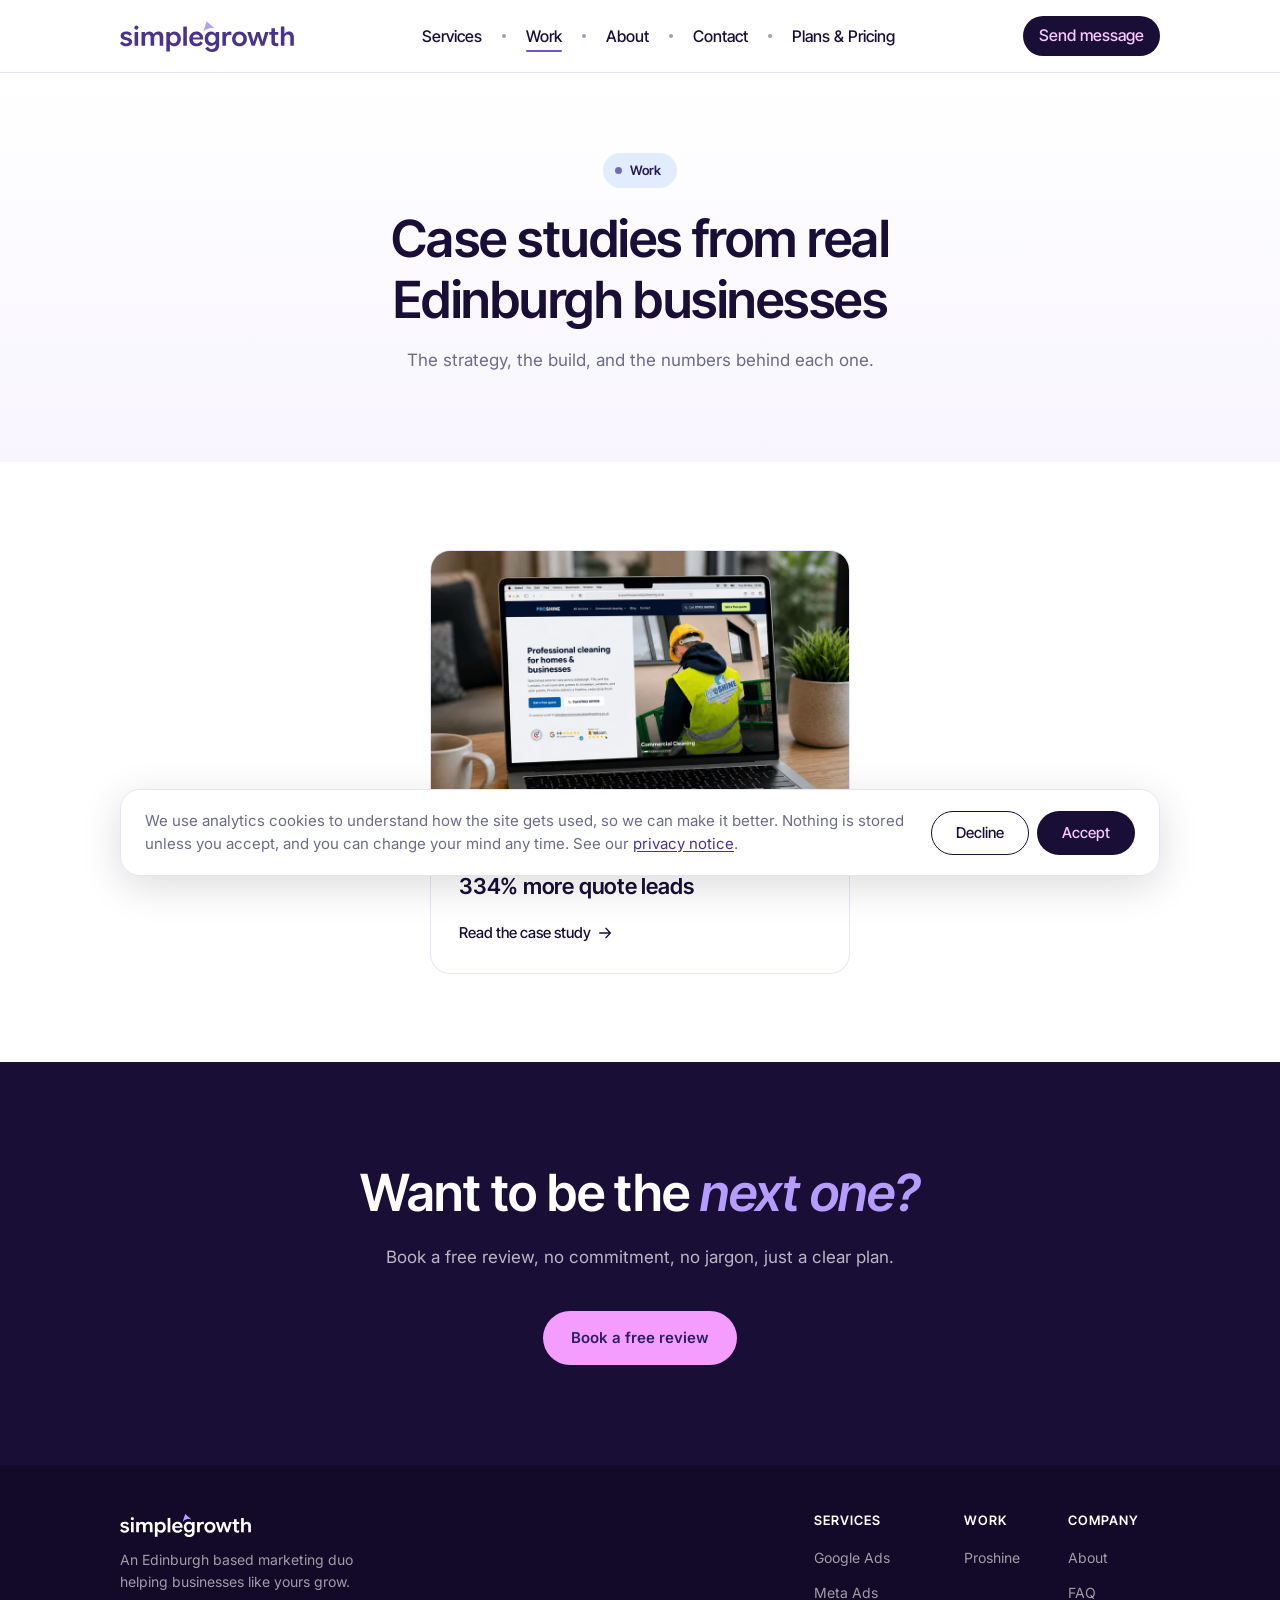
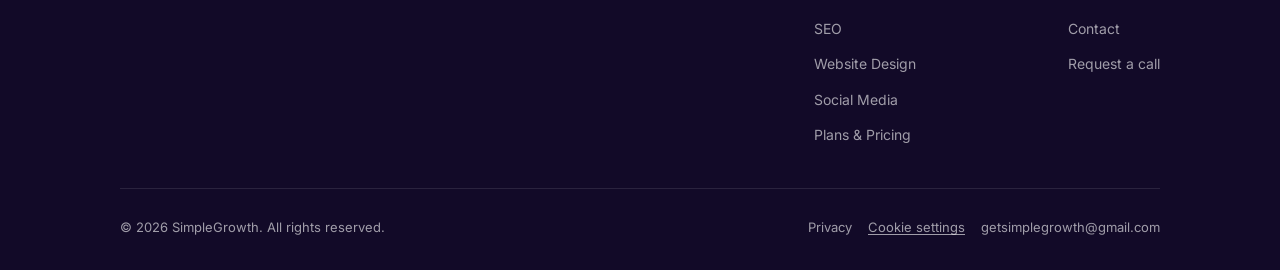
==== work/index.html @ 16bacca1 "Optimize the Proshine laptop mockup image Down from 1536x1024 (179KB) to 900x600 (52KB) - still more" ====
<!DOCTYPE html>
<html lang="en-GB">
<head>
  <meta charset="UTF-8">
  <meta name="viewport" content="width=device-width, initial-scale=1.0">
  <title>Our Work | Client Case Studies | SimpleGrowth</title>
  <meta name="description" content="Case studies from Edinburgh businesses SimpleGrowth has grown — the strategy, the build, and the numbers behind each one.">
  <link rel="canonical" href="https://simplegrowth.agency/work">
  <link rel="icon" href="/images/favicon.svg" type="image/svg+xml">
  <meta property="og:type" content="website">
  <meta property="og:site_name" content="SimpleGrowth">
  <meta property="og:locale" content="en_GB">
  <meta property="og:url" content="https://simplegrowth.agency/work">
  <meta property="og:title" content="Our Work | Client Case Studies | SimpleGrowth">
  <meta property="og:description" content="Case studies from Edinburgh businesses SimpleGrowth has grown — the strategy, the build, and the numbers behind each one.">
  <meta property="og:image" content="https://simplegrowth.agency/images/og_homepage.png">
  <meta name="twitter:card" content="summary_large_image">
  <link rel="preconnect" href="https://fonts.googleapis.com">
  <link rel="preconnect" href="https://fonts.gstatic.com" crossorigin>
  <link href="https://fonts.googleapis.com/css2?family=Inter:ital,wght@0,400;0,500;0,600;1,400&family=Inter+Tight:ital,wght@0,300;0,400;0,500;0,600;0,700;1,300;1,400;1,500&display=swap" rel="stylesheet">
  <link rel="stylesheet" href="/css/style.css">
  <script src="/js/analytics.js" defer></script>
</head>
<body>

<!-- HEADER -->
<header class="site-header site-header--solid">
  <div class="site-header-inner">
    <a class="site-logo" href="/">
      <img src="/logo/purple.svg" alt="SimpleGrowth" width="174" height="32">
    </a>
    <ul class="nav-links only-desktop">
      <li><a href="/services">Services</a></li>
      <li aria-hidden="true" class="nav-dot"></li>
      <li><a href="/work" class="is-active">Work</a></li>
      <li aria-hidden="true" class="nav-dot"></li>
      <li><a href="/about">About</a></li>
      <li aria-hidden="true" class="nav-dot"></li>
      <li><a href="/contact">Contact</a></li>
      <li aria-hidden="true" class="nav-dot"></li>
      <li><a href="/pricing">Plans &amp; Pricing</a></li>
    </ul>
    <a href="/contact" class="btn-header only-desktop">Send message</a>
    <button type="button" class="mobile-menu-toggle" aria-expanded="false" aria-controls="mobile-menu-panel">
      Menu
      <svg width="24" height="24" viewBox="0 0 24 24" fill="none" aria-hidden="true">
        <path d="M18 15L12 9L6 15" stroke="currentColor" stroke-width="2" stroke-linecap="round" stroke-linejoin="round"/>
      </svg>
    </button>
  </div>
  <div class="mobile-menu-panel" id="mobile-menu-panel" hidden>
    <ul class="mobile-menu-links">
      <li><a href="/">Home</a></li>
      <li><a href="/services">Services</a></li>
      <li><a href="/work" class="is-active">Work</a></li>
      <li><a href="/contact">Contact</a></li>
      <li><a href="/about">About</a></li>
      <li><a href="/pricing">Plans &amp; Pricing</a></li>
    </ul>
    <div class="mobile-menu-actions">
      <a href="/contact" class="mobile-menu-btn--dark">Send message</a>
      <a href="/request-a-call" class="mobile-menu-btn--outline">Request a call</a>
    </div>
  </div>
</header>

<!-- PAGE HEADER -->
<section class="page-header">
  <div class="badge tone-sky reveal"><span class="dot"></span>Work</div>
  <h1 class="reveal">Case studies from real Edinburgh businesses</h1>
  <p class="reveal">The strategy, the build, and the numbers behind each one.</p>
</section>

<!-- CASE STUDY GRID -->
<section class="page-section">
  <div class="container">
    <div class="work-grid">
      <a href="/work/proshine" class="work-card reveal">
        <figure class="work-card-media">
          <img src="/images/work/proshine/mockup.webp"
               alt="The Proshine Specialised Cleaning website shown on a laptop" width="900" height="600" loading="lazy">
        </figure>
        <div class="work-card-body">
          <p class="work-card-client">Proshine Specialised Cleaning</p>
          <p class="work-card-stat">334% more quote leads</p>
          <span class="work-card-link">
            Read the case study
            <img src="/icons/arrow-right.svg" alt="" width="16" height="16">
          </span>
        </div>
      </a>
    </div>
  </div>
</section>

<!-- CTA -->
<section class="cta">
  <div class="cta-inner reveal">
    <h2>Want to be the <em>next one?</em></h2>
    <p>Book a free review, no commitment, no jargon, just a clear plan.</p>
    <a href="/contact" class="btn btn-pink">Book a free review</a>
  </div>
</section>

<!-- FOOTER -->
<footer>
  <div class="footer-inner">
    <div class="footer-top">
      <div class="footer-brand">
        <img src="/logo/simple_white.svg" alt="SimpleGrowth">
        <p>An Edinburgh based marketing duo helping businesses like yours grow.</p>
      </div>
      <div class="footer-links">
        <div class="footer-col">
          <h4>Services</h4>
          <ul>
            <li><a href="/services">Google Ads</a></li>
            <li><a href="/services">Meta Ads</a></li>
            <li><a href="/services">SEO</a></li>
            <li><a href="/services">Website Design</a></li>
            <li><a href="/services#social-media">Social Media</a></li>
            <li><a href="/pricing">Plans &amp; Pricing</a></li>
          </ul>
        </div>
        <div class="footer-col">
          <h4>Work</h4>
          <ul>
            <li><a href="/work/proshine">Proshine</a></li>
          </ul>
        </div>
        <div class="footer-col">
          <h4>Company</h4>
          <ul>
            <li><a href="/about">About</a></li>
            <li><a href="/#faq">FAQ</a></li>
            <li><a href="/contact">Contact</a></li>
            <li><a href="/request-a-call">Request a call</a></li>
          </ul>
        </div>
      </div>
    </div>
    <div class="footer-bottom">
      <span>&copy; 2026 SimpleGrowth. All rights reserved.</span>
      <span class="footer-bottom-links">
        <a href="/privacy">Privacy</a>
        <button type="button" class="footer-cookie-link" data-cookie-settings>Cookie settings</button>
        <a href="mailto:getsimplegrowth@gmail.com">getsimplegrowth@gmail.com</a>
      </span>
    </div>
  </div>
</footer>

<script src="/js/main.js"></script>
</body>
</html>
---- css/style.css ----
/* ==========================================================================
   SimpleGrowth — shared design system
   Built on the SG Kit Figma tokens. The homepage hero, trust strip and
   "who are we" card are pixel-derived from the Figma frame; everything else
   (inner pages, cards, pricing, forms) is styled to sit alongside them.
   ========================================================================== */

*, *::before, *::after { box-sizing: border-box; margin: 0; padding: 0; }

:root {
  /* ── SG Kit tokens (Figma variables) ── */
  --sg-dark:     #190F36;
  --purple-50:   #F8F5FF;
  --purple-100:  #EBE2FF;
  --purple-300:  #B49DFF;
  --purple-500:  #6E57B8;
  --purple-700:  #49338B;
  --purple-800:  #382673;
  --purple-900:  #281A54;
  --pink-200:    #fac8ff;

  /* ── derived aliases ── */
  --purple:       var(--purple-700);
  --purple-dark:  #2D1F5E;
  --purple-light: var(--purple-300);
  --pink:         #F59DFF;
  --white:        #ffffff;
  --off-white:    var(--purple-50);
  --text:         var(--sg-dark);
  --text-muted:   #6B6B8A;
  --border:       #E8E4F5;

  --radius-lg: 24px;
  --radius-md: 20px;
  --radius-sm: 12px;
  --radius-pill: 999px;

  /* the solid header's measured height: 6px padding + 10px inner padding,
     doubled, around a 40px row (the Contact button, not the 32px logo, is
     the tallest thing in it) plus the 1px bottom border */
  --header-height: 73px;

  /* horizontal page gutter: 120px at the 1280 desktop frame */
  --gutter: clamp(24px, 9.375vw, 120px);
  /* the Figma content frame — every section lines up to this */
  --content-max: 1040px;
}

html { scroll-behavior: smooth; }

body {
  font-family: 'Inter', sans-serif;
  color: var(--sg-dark);
  background: var(--white);
  line-height: 1.6;
  -webkit-font-smoothing: antialiased;
}

h1, h2, h3, h4 {
  font-family: 'Inter Tight', sans-serif;
  font-weight: 600;
  line-height: 1.2;
  letter-spacing: -0.01em;
}

a { text-decoration: none; color: inherit; }
img { max-width: 100%; display: block; }
button { font-family: inherit; }

/* Keyboard focus. There was no focus style anywhere, so keyboard users got
   the browser default, which all but vanishes on the dark sections. Only
   :focus-visible, so a mouse click doesn't leave a ring behind. */
:focus-visible {
  outline: 2px solid var(--purple-700);
  outline-offset: 3px;
  border-radius: 2px;
}
/* the purple ring has nothing to sit against on the dark surfaces */
.cta :focus-visible,
footer :focus-visible,
.case-result :focus-visible,
.case-block--feature :focus-visible,
.price-card.is-popular :focus-visible {
  outline-color: var(--pink-200);
}

.container { max-width: var(--content-max); margin: 0 auto; padding: 0 24px; }
.muted { color: var(--text-muted); }

/* Shown only on the desktop frame / only on the mobile frame */
.only-mobile { display: none; }

/* ════════════════════════════════════════
   HEADER  (Figma 397:729)
   ════════════════════════════════════════ */
.site-header {
  position: absolute;
  top: 2px;
  left: 0;
  right: 0;
  z-index: 50;
  /* 16px so the 60px inner bar sits in a 92px header, per Figma 397:729 */
  padding: 16px 24px;
  display: flex;
  flex-direction: column;
  align-items: center;
}
.site-header-inner {
  width: 100%;
  max-width: var(--content-max);
  padding: 10px 0;
  display: flex;
  align-items: center;
  justify-content: space-between;
  gap: 24px;
}
.site-logo img { width: 217.817px; height: 40px; }

/* Inner pages: no hero to sit on, so the bar becomes solid and sticky */
.site-header--solid {
  background: rgba(255, 255, 255, 0.88);
  backdrop-filter: blur(16px);
  -webkit-backdrop-filter: blur(16px);
  border-bottom: 1px solid var(--border);
  padding: 6px 24px;
}
.site-header--solid .site-logo img { width: 174px; height: 32px; }

/* Desktop: the header sits at the top of the document and scrolls away with
   it, then returns fixed once the visitor is past the fold. It is taken out
   of flow with body padding standing in for it, so switching to fixed moves
   nothing — an in-flow header would yank the page up by its own height at
   the moment it pinned. Mobile keeps its own header and bottom bar. */
@media (min-width: 901px) {
  .site-header--solid {
    position: absolute;
    top: 0;
    left: 0;
    right: 0;
  }
  body { padding-top: var(--header-height); }
  .has-scrolled .site-header--solid {
    position: fixed;
    animation: site-header-in 0.32s cubic-bezier(0.16, 1, 0.3, 1);
  }
  @keyframes site-header-in {
    from { transform: translateY(-100%); }
    to   { transform: none; }
  }
  @media (prefers-reduced-motion: reduce) {
    .has-scrolled .site-header--solid { animation: none; }
  }
}

.nav-links {
  display: flex;
  align-items: center;
  justify-content: flex-end;
  gap: 20px;
  list-style: none;
  /* the li line box, not just the anchor, sets the row height */
  line-height: normal;
}
.nav-links a {
  font-family: 'Inter Tight', sans-serif;
  font-weight: 500;
  font-size: 16px;
  line-height: normal;
  color: var(--sg-dark);
  transition: opacity 0.2s;
}
.nav-links a:hover { opacity: 0.6; }
.nav-links a.is-active { position: relative; opacity: 1; }
.nav-links a.is-active::after {
  content: '';
  position: absolute;
  left: 0;
  right: 0;
  bottom: -6px;
  height: 2px;
  border-radius: 2px;
  background: var(--purple-500);
}
.nav-dot {
  width: 4px;
  height: 4px;
  border-radius: 50%;
  background: rgba(25, 15, 54, 0.4);
  flex-shrink: 0;
}

.btn-header {
  display: inline-flex;
  align-items: center;
  justify-content: center;
  height: 40px;
  padding: 8px 16px;
  border-radius: 555px;
  background: var(--sg-dark);
  color: var(--pink-200);
  font-family: 'Inter Tight', sans-serif;
  font-weight: 500;
  font-size: 16px;
  white-space: nowrap;
  transition: transform 0.2s, opacity 0.2s;
}
.btn-header:hover { transform: translateY(-1px); opacity: 0.9; }

/* ════════════════════════════════════════
   MOBILE HEADER MENU  (Figma 429:1878 closed / 429:2065-2072 open)
   The header's own toggle + dropdown — mobile's only nav now that the
   bottom bar is gone. Hidden outside the mobile media query.
   ════════════════════════════════════════ */
.mobile-menu-toggle { display: none; }
.mobile-menu-panel { display: none; }

/* ════════════════════════════════════════
   HERO  (Figma 397:648)
   ════════════════════════════════════════ */
.hero {
  position: relative;
  overflow: hidden;
  background: linear-gradient(to bottom, var(--white) 0%, var(--purple-100) 100%);
}
.hero-columns {
  max-width: 1280px;
  margin: 0 auto;
  padding-top: 82px;
  display: flex;
  align-items: center;
  justify-content: space-between;
}
/* The header used to float over the hero on the home page; now it sits above
   it, so trim the hero's own top padding by the header's height to keep the
   distance from page top to the eyebrow at Figma's 82px. Placed after the
   base rule above, which would otherwise win on source order. */
@media (min-width: 901px) {
  .hero-columns { padding-top: calc(82px - var(--header-height)); }
}

.hero-col-text {
  flex: 1 1 50%;
  min-width: 0;
  min-height: 750px;
  display: flex;
  flex-direction: column;
  justify-content: center;
  align-items: flex-start;
  padding-left: var(--gutter);
}
.hero-content {
  width: 100%;
  max-width: 520px;
  display: flex;
  flex-direction: column;
  gap: 32px;
  align-items: flex-start;
}

/* eyebrow — Figma 398:763 */
.hero-eyebrow {
  display: flex;
  align-items: center;
  gap: 10px;
  padding-left: 8px;
}
.hero-eyebrow-dot {
  width: 12px;
  height: 12px;
  border-radius: 50%;
  background: var(--purple-500);
  flex-shrink: 0;
}
.hero-eyebrow span {
  font-family: 'Inter Tight', sans-serif;
  font-weight: 500;
  font-size: 14px;
  line-height: normal;
  text-transform: uppercase;
  color: var(--sg-dark);
}

.hero-headline-block {
  display: flex;
  flex-direction: column;
  gap: 24px;
  width: 100%;
}
.hero h1 {
  font-family: 'Inter Tight', sans-serif;
  font-weight: 600;
  font-size: clamp(36px, 3.95vw, 50px);
  line-height: 1.2;
  color: var(--sg-dark);
  max-width: 480px;
}
/* "marketing duo" — Purple/500 on the desktop frame only; the mobile
   frame (400:1029) keeps the headline a single colour. */
.hero-h1-accent { color: var(--purple-500); }

/* pills — Figma 397:673 */
.hero-pills {
  display: flex;
  flex-wrap: wrap;
  gap: 8px;
  align-items: flex-start;
  align-content: flex-start;
  list-style: none;
}
.pill {
  display: inline-flex;
  align-items: center;
  justify-content: center;
  padding: 4px 8px;
  border: 1px solid rgba(0, 0, 0, 0.05);
  border-radius: 8px;
  backdrop-filter: blur(25px);
  -webkit-backdrop-filter: blur(25px);
  font-family: 'Inter Tight', sans-serif;
  font-weight: 500;
  font-size: 16px;
  line-height: 19px;
  color: var(--purple-800);
  white-space: nowrap;
}

/* buttons — Figma 399:766 */
.hero-actions {
  display: flex;
  flex-wrap: wrap;
  gap: 16px;
  align-items: flex-start;
  align-content: flex-start;
}
.btn-lg {
  display: inline-flex;
  align-items: center;
  justify-content: center;
  gap: 12px;
  height: 64px;
  padding: 20px 32px;
  border-radius: var(--radius-pill);
  font-family: 'Inter', sans-serif;
  font-weight: 600;
  font-size: 20px;
  line-height: normal;
  white-space: nowrap;
  transition: transform 0.2s, opacity 0.2s;
}
.btn-lg:hover { transform: translateY(-2px); opacity: 0.92; }
.btn-lg:active { transform: scale(0.98); }
.btn-lg img { width: 24px; height: 24px; flex-shrink: 0; }

.btn-dark {
  background: var(--sg-dark);
  color: var(--pink-200);
  box-shadow: 0 5px 20px rgba(0, 0, 0, 0.1);
}
.btn-white {
  background: var(--white);
  backdrop-filter: blur(25px);
  -webkit-backdrop-filter: blur(25px);
  color: var(--sg-dark);
}

/* email line — Figma 400:1316 */
.hero-email {
  font-family: 'Inter Tight', sans-serif;
  font-weight: 400;
  font-size: 16px;
  /* not the body's 1.6 — that made the text column 6.6px tall and, since
     it is vertically centred, pushed everything above it 3.3px up */
  line-height: normal;
  color: var(--purple-800);
}
.hero-email a { text-decoration: underline; }

/* ── hero image — Figma 400:1542 ── */
/* The frame fills the hero row rather than deriving its height from its
   width, so the cut-out stays the full height of the hero at every width.
   Below the 1280 design width the column is narrower than the image, so
   object-fit:cover crops the sides (arms, not faces) instead of shrinking
   the figures away from the text. */
.hero-col-image {
  flex: 1 1 50%;
  /* Floor the column so the crop stays off the faces and the "Lana"
     label as the viewport narrows, capped at 640px so it never exceeds
     the cut-out's own width at the 1280 design size (which would make
     cover scale by width and crop the tops of their heads instead). */
  min-width: min(56%, 640px);
  display: flex;
  align-self: stretch;
  align-items: stretch;
  /* frame hugs the right edge once the column is wider than the cap below */
  justify-content: flex-end;
}
.hero-image {
  position: relative;
  width: 100%;
  /* The cut-out is near-square (1608x1660) while the frame is 640x750, so
     `cover` scales it by height and trims the sides. Capping the frame at
     the photo's own ratio for this height stops the box ever growing wider
     than the photo — which would flip cover to scaling by width and crop
     downward into the tops of their heads. */
  max-width: calc(750px * 1608 / 1660);
  overflow: hidden;
}
/* decorative "Shadow" ellipses behind the photo — Figma 400:1543 / 400:1544 */
.hero-shadow {
  position: absolute;
  border-radius: 50%;
  background: radial-gradient(closest-side, rgba(110, 87, 184, 0.45), rgba(110, 87, 184, 0));
  filter: blur(28px);
  pointer-events: none;
}
.hero-shadow-1 { inset: 16.93% -6.47% -27.66% 51.3%; }
.hero-shadow-2 { inset: 38.01% 43.35% -19.06% 12.09%; }

/* hero_image.webp is a cut-out (transparent background) exported at the
   frame's own 640:750 ratio — the shadow ellipses above sit behind it as
   its glow. cover scales it to the frame's height and crops the sides
   when the column is narrower than 640px; at 1280+ the ratios match, so
   nothing is cropped. */
.hero-photo {
  position: absolute;
  inset: 0;
}
.hero-photo img {
  width: 100%;
  height: 100%;
  object-fit: cover;
  /* Only the stacked layout still crops (the desktop rule below fits by
     width instead). Take all of it off the right: the canvas is tight to
     Lana's shoulder and the "Lana" label on the left, where there is
     nothing to give, while the right is Stuart's sleeve — which the Figma
     mobile frame runs off the edge anyway. 100% vertically keeps them
     standing on the hero's base. */
  object-position: 0 100%;
  max-width: none;
}

/* Past the 1280 design width the centred columns block stops growing and
   the cut-out stops short of the right edge. Run the image column out to
   the edge and pin the photo to it at full height and natural width.
   Not object-fit: cover — a box wider than the photo's 0.854 ratio makes
   cover scale by width, which would crop the tops of their heads. The
   extra width to the photo's left is just hero gradient. */
@media (min-width: 1281px) {
  /* run the column out to the viewport edge; the frame's max-width above
     then holds the photo at its natural ratio, flush to that edge */
  .hero-col-image { margin-right: calc((1280px - 100vw) / 2); }
}

/* The cut-out has no horizontal slack — opaque pixels start 6px into its
   1608px canvas — so any side crop at all eats into Lana's shoulder. Below
   1281px the column never reaches the 727px the photo needs to stand at the
   hero's full height (it is 640px even at the 1280 design width), so fit by
   width across the whole desktop range and let the photo stand shorter on
   the hero's base. The space it leaves above is gradient, which is how the
   Figma desktop frame renders it too.

   Above 1281 the frame is capped to the photo's own ratio, so `contain`
   there is the same fit `cover` gave — full height, flush right, uncropped. */
@media (min-width: 901px) {
  .hero-photo img {
    object-fit: contain;
    object-position: bottom center;
  }
}

/* ════════════════════════════════════════
   TRUST STRIP  (Figma 399:814)
   ════════════════════════════════════════ */
.trust {
  padding: 40px 24px;
  display: flex;
  flex-direction: column;
  align-items: center;
  overflow: hidden;
}
.trust-inner {
  width: 100%;
  max-width: var(--content-max);
  display: flex;
  flex-direction: column;
  align-items: center;
  gap: 32px;
}
.trust-inner p {
  font-family: 'Inter', sans-serif;
  font-weight: 400;
  font-size: 20px;
  line-height: normal;
  color: var(--purple-900);
  text-align: center;
}
.trust-logos {
  width: 100%;
  padding: 7.479px 0;
}
/* Desktop: one centred, wrapping row. display:contents lets the set's
   logos wrap as direct flex children of the track, and the duplicate set
   the mobile marquee needs is dropped entirely. */
.trust-logos-track {
  display: flex;
  align-items: center;
  justify-content: center;
  gap: 56px;
  flex-wrap: wrap;
}
.trust-logos-set { display: contents; }
.trust-logos-set--clone { display: none; }
.trust-logos img { flex-shrink: 0; }
/* explicit per-logo geometry, preserved from Figma */
.logo-proshine     { width: 157px;     height: 42px; }
.logo-shoreboxing  { width: 63px;      height: 42px; }
.logo-inspirations { width: 195px;     height: 42px; }
.logo-caledonian   { width: 96.721px;  height: 42px; }

/* ════════════════════════════════════════
   WHO ARE WE  (Figma 400:1519 desktop / 400:1372 mobile)
   ════════════════════════════════════════ */
.whoarewe {
  padding: 40px 24px;
  display: flex;
  flex-direction: column;
  align-items: center;
}
.whoarewe-card {
  width: 100%;
  max-width: var(--content-max);
  padding: 56px;
  border-radius: var(--radius-md);
  background: transparent;
  border: 1px solid rgba(0, 0, 0, 0.1);
  display: flex;
  flex-direction: column;
  align-items: flex-start;
  gap: 32px;
}
.whoarewe-card h2 {
  font-family: 'Inter Tight', sans-serif;
  font-weight: 600;
  font-size: 40px;
  line-height: 1.5;
  color: var(--sg-dark);
  width: 100%;
}
.whoarewe-body {
  font-family: 'Inter Tight', sans-serif;
  font-weight: 300;
  font-size: 28px;
  line-height: 1.7;
  color: var(--sg-dark);
  width: 100%;
}
.whoarewe-body em { font-style: italic; font-weight: 300; }
.whoarewe-signoff {
  font-family: 'Inter Tight', sans-serif;
  font-weight: 400;
  font-style: italic;
  font-size: 28px;
  line-height: 1.5;
  color: var(--sg-dark);
  width: 100%;
}
.whoarewe-foot {
  width: 100%;
  display: flex;
  align-items: center;
  justify-content: space-between;
  gap: 24px;
  flex-wrap: wrap;
}

/* grouped avatars — Figma 404:1077, now a single pre-grouped export
   (images/grouped_avatars.webp) rather than two cropped copies of the
   group photo positioned by hand. */
.avatars {
  width: 135px;
  height: 90px;
  flex-shrink: 0;
}

/* ════════════════════════════════════════
   SHARED SECTION FURNITURE
   ════════════════════════════════════════ */
section.page-section { padding: 88px 24px; }
section.page-section.tint { background: var(--purple-50); }

.section-label {
  font-size: 13px;
  font-weight: 600;
  text-transform: uppercase;
  letter-spacing: 0.1em;
  color: var(--purple);
  margin-bottom: 12px;
}
.section-title {
  font-family: 'Inter Tight', sans-serif;
  font-weight: 600;
  font-size: clamp(28px, 3.5vw, 44px);
  line-height: 1.2;
  margin-bottom: 16px;
}
.section-sub { color: var(--text-muted); font-size: 17px; max-width: 560px; }
.section-head { margin-bottom: 48px; }
.section-head .badge { margin-bottom: 16px; }
.section-head.centred { text-align: center; }
.section-head.centred .section-sub { margin-left: auto; margin-right: auto; }
.section-head.split {
  display: flex;
  justify-content: space-between;
  align-items: flex-end;
  gap: 48px;
  flex-wrap: wrap;
}
/* cap the headline column so the sub stays beside it instead of wrapping under */
.section-head.split > :first-child { max-width: 620px; }
.section-head.split .section-sub { text-align: right; max-width: 320px; }

/* ── buttons (inner pages) ── */
.btn {
  display: inline-flex;
  align-items: center;
  justify-content: center;
  gap: 8px;
  padding: 15px 28px;
  border-radius: var(--radius-pill);
  font-family: 'Inter', sans-serif;
  font-weight: 600;
  font-size: 15px;
  white-space: nowrap;
  cursor: pointer;
  border: none;
  transition: transform 0.2s cubic-bezier(0.16, 1, 0.3, 1), opacity 0.2s, background 0.2s;
}
.btn:hover { transform: translateY(-1px); opacity: 0.92; }
.btn:active { transform: scale(0.97); }
.btn-primary { background: var(--sg-dark); color: var(--white); }
.btn-pink { background: var(--pink); color: var(--purple-dark); }
.btn-outline {
  background: transparent;
  border: 1.5px solid var(--sg-dark);
  color: var(--sg-dark);
}
.btn-outline:hover { background: var(--sg-dark); color: var(--white); opacity: 1; }
.btn-sm { padding: 11px 22px; font-size: 14px; }

/* ── badge / eyebrow pill ── */
.badge {
  display: inline-flex;
  align-items: center;
  gap: 8px;
  padding: 7px 16px 7px 12px;
  border-radius: var(--radius-pill);
  font-family: 'Inter Tight', sans-serif;
  font-size: 13px;
  font-weight: 600;
  color: var(--purple-900);
  background: var(--purple-100);
}
.badge.tone-lavender { background: var(--purple-100); }
.badge.tone-pink     { background: var(--pink-200); }
.badge.tone-lime     { background: var(--purple-50); border: 1px solid var(--border); }
.badge.tone-sky      { background: #E2ECFF; }
.badge .dot { width: 7px; height: 7px; border-radius: 50%; background: var(--purple-700); opacity: 0.7; flex-shrink: 0; }

/* ── page header (About / Services / Contact) ── */
.page-header {
  background: linear-gradient(to bottom, var(--white) 0%, var(--purple-50) 100%);
  padding: 80px 24px 88px;
  text-align: center;
}
.page-header .badge { justify-content: center; }
.page-header h1 {
  font-size: clamp(32px, 4vw, 52px);
  max-width: 720px;
  margin: 20px auto 0;
  color: var(--sg-dark);
}
.page-header p { color: var(--text-muted); font-size: 17px; max-width: 520px; margin: 16px auto 0; }

/* ── success / confirmation page ── */
.page-header-actions {
  display: flex;
  flex-wrap: wrap;
  justify-content: center;
  gap: 12px;
  margin-top: 32px;
}

/* ════════════════════════════════════════
   HOMEPAGE SECTIONS BELOW THE FIGMA FRAME
   ════════════════════════════════════════ */
/* pain points */
.pain-inner {
  display: grid;
  grid-template-columns: minmax(0, 360px) minmax(0, 1fr);
  gap: 48px;
  align-items: center;
}
.pain-grid {
  list-style: none;
  display: grid;
  grid-template-columns: repeat(3, minmax(0, 1fr));
  gap: 16px;
  min-width: 0;
}
.pain-grid li {
  aspect-ratio: 1;
  min-width: 0;
  display: flex;
  flex-direction: column;
  align-items: flex-start;
  justify-content: center;
  gap: 12px;
  padding: 20px;
  background: var(--purple-50);
  border-radius: var(--radius-md);
  font-size: 15px;
  line-height: 1.4;
}
.pain-grid li img { width: 24px; height: 24px; flex-shrink: 0; }

/* how it works */
.how { background: var(--sg-dark); color: var(--white); }
.how .section-label { color: var(--purple-300); }
.how .section-title { color: var(--white); }
.how .section-sub { color: rgba(255, 255, 255, 0.65); }
.how-grid {
  display: grid;
  grid-template-columns: repeat(3, 1fr);
  gap: 40px;
  margin-top: 56px;
}
.how-step { display: flex; flex-direction: column; gap: 16px; }
.how-step-num {
  width: 48px; height: 48px;
  border-radius: 50%;
  background: rgba(255, 255, 255, 0.12);
  border: 1px solid rgba(255, 255, 255, 0.2);
  display: flex; align-items: center; justify-content: center;
  font-weight: 700; font-size: 18px;
  color: var(--purple-300);
}
.how-step h3 { font-size: 19px; }
.how-step p { color: rgba(255, 255, 255, 0.65); font-size: 15px; }

/* testimonial cards — Figma 431:2121 / 437:2209 */
.testimonial-grid { display: grid; grid-template-columns: repeat(2, 1fr); gap: 24px; }
.testimonial-card {
  position: relative;
  overflow: hidden;
  border-radius: var(--radius-md);
  aspect-ratio: 560 / 850;
  display: flex;
  flex-direction: column;
  justify-content: flex-end;
  background: var(--sg-dark);
}
.testimonial-card-bg { position: absolute; inset: 0; background-size: cover; background-position: center; }
.testimonial-card-text {
  position: relative;
  z-index: 1;
  display: flex;
  flex-direction: column;
  gap: 24px;
  padding: 80px 40px 40px;
}
/* the blur itself fades in via a mask, rather than switching on abruptly
   at the text block's top edge — the dark gradient still handles the fade
   to black underneath it */
.testimonial-card-text::before {
  content: '';
  position: absolute;
  inset: 0;
  z-index: -1;
  background: linear-gradient(to bottom, rgba(0, 0, 0, 0) 0%, rgba(0, 0, 0, 1) 55%);
  backdrop-filter: blur(30px);
  -webkit-backdrop-filter: blur(30px);
  -webkit-mask-image: linear-gradient(to bottom, transparent 0%, black 65%);
  mask-image: linear-gradient(to bottom, transparent 0%, black 65%);
}
.testimonial-card-head { display: flex; align-items: center; justify-content: space-between; gap: 10px; }
.testimonial-card-titles { display: flex; flex: 1 1 0; flex-direction: column; gap: 4px; color: var(--white); min-width: 0; }
.testimonial-card-stat { font-family: 'Inter Tight', sans-serif; font-weight: 700; font-size: 32px; line-height: 1.15; }
.testimonial-card-stat-sub { font-family: 'Inter Tight', sans-serif; font-weight: 600; font-size: 22px; }
.testimonial-card-logo { position: absolute; z-index: 2; top: 32px; left: 40px; height: 24px; width: auto; }
.testimonial-card-logo--shoreboxing { height: 40px; }
.testimonial-card-quote {
  font-family: 'Inter Tight', sans-serif;
  font-weight: 300;
  font-size: 22px;
  line-height: 1.5;
  color: var(--white);
}

/* services cards */
.services-grid { display: grid; grid-template-columns: repeat(2, 1fr); gap: 28px; }
.service-card {
  border-radius: var(--radius-md);
  overflow: hidden;
  position: relative;
  min-height: 320px;
  display: flex;
  flex-direction: column;
  justify-content: flex-end;
  transition: transform 0.3s cubic-bezier(0.16, 1, 0.3, 1);
}
.service-card:hover { transform: translateY(-6px); }
.service-card-bg { position: absolute; inset: 0; background-size: cover; background-position: center; }
.service-card-bg::after {
  content: '';
  position: absolute; inset: 0;
  background: linear-gradient(to top, rgba(25, 15, 54, 0.92) 0%, rgba(25, 15, 54, 0.4) 60%, transparent 100%);
}
.service-card-body { position: relative; z-index: 1; padding: 32px; color: var(--white); }
.service-icon {
  width: 40px; height: 40px;
  background: rgba(255, 255, 255, 0.15);
  border-radius: 10px;
  display: flex; align-items: center; justify-content: center;
  margin-bottom: 16px;
}
.service-icon img { width: 22px; height: 22px; filter: brightness(0) invert(1); }
.service-card h3 { font-size: 22px; margin-bottom: 8px; }
.service-card p { color: rgba(255, 255, 255, 0.75); font-size: 15px; line-height: 1.5; }

/* faq */
.faq { background: var(--purple-50); }
.faq-inner { max-width: 760px; margin: 0 auto; }
.faq-item {
  background: var(--white);
  border: 1px solid var(--border);
  border-radius: var(--radius-sm);
  margin-bottom: 12px;
  overflow: hidden;
}
.faq-question {
  width: 100%;
  background: none;
  border: none;
  padding: 20px 24px;
  text-align: left;
  font-size: 16px;
  font-weight: 600;
  color: var(--sg-dark);
  cursor: pointer;
  display: flex;
  justify-content: space-between;
  align-items: center;
  gap: 16px;
}
.faq-question svg { flex-shrink: 0; transition: transform 0.3s; color: var(--purple); }
.faq-item.open .faq-question svg { transform: rotate(180deg); }
.faq-answer { max-height: 0; overflow: hidden; transition: max-height 0.3s ease; }
.faq-answer-inner { padding: 0 24px 20px; color: var(--text-muted); font-size: 15px; line-height: 1.7; }

/* cta */
.cta { background: var(--sg-dark); text-align: center; padding: 100px 24px; }
/* .cta is always dark, so a .btn-outline inside it needs the light variant
   used elsewhere on dark surfaces (see .price-card.is-popular) - the base
   dark-on-transparent style is invisible against this background */
.cta .btn-outline { border-color: rgba(255, 255, 255, 0.4); color: var(--white); }
.cta .btn-outline:hover { background: var(--white); color: var(--sg-dark); }
.cta-inner { max-width: 640px; margin: 0 auto; }
.cta h2 {
  color: var(--white);
  font-size: clamp(32px, 4vw, 52px);
  line-height: 1.2;
  margin-bottom: 20px;
}
.cta h2 em, .cta h2 .muted { font-style: italic; color: var(--purple-300); }
.cta p { color: rgba(255, 255, 255, 0.7); font-size: 17px; margin-bottom: 40px; }

/* ════════════════════════════════════════
   INNER PAGE COMPONENTS
   ════════════════════════════════════════ */
/* ── team ── */
.team-grid { display: grid; grid-template-columns: repeat(3, 1fr); gap: 24px; max-width: 720px; margin: 0 auto; }
.team-card { text-align: center; }
.team-card h3 { font-size: 17px; margin-bottom: 4px; }
.team-card span { font-size: 14px; color: var(--text-muted); }

/* Pre-composed bio cards. Each PNG carries its own rounded corners and
   drop shadow inside a transparent margin, so nothing is added here —
   a second shadow would double up on the baked-in one. */
.team-grid--cards {
  grid-template-columns: repeat(2, 1fr);
  max-width: 660px;
  gap: 8px;
}
.team-grid--cards .team-card { width: 100%; height: auto; }
/* Two portrait cards side by side on a phone render ~140px wide, which
   scales the name set inside the artwork down to about 5px. Stack them so
   the baked-in text stays legible — it can't reflow like real copy. */
@media (max-width: 768px) {
  .team-grid--cards {
    grid-template-columns: 1fr;
    max-width: 340px;
    gap: 0;
  }
}

/* ── stats ── */
.stats-grid { display: grid; grid-template-columns: repeat(4, 1fr); gap: 24px; }
.stat-card { background: var(--white); border: 1px solid var(--border); border-radius: var(--radius-md); padding: 28px 24px; }
.stat-number {
  font-family: 'Inter Tight', sans-serif;
  font-size: clamp(30px, 3vw, 40px);
  font-weight: 600;
  letter-spacing: -0.02em;
  display: flex; align-items: baseline; gap: 2px;
  color: var(--purple-800);
}
.stat-number .unit { font-size: 0.55em; font-weight: 600; color: var(--text-muted); }
.stat-card p { color: var(--text-muted); font-size: 14px; margin-top: 8px; }
.stat-note { color: var(--text-muted); font-size: 13px; margin-top: 20px; }

/* ── values / why-choose ── */
.bento-3col { display: grid; grid-template-columns: repeat(3, 1fr); gap: 20px; }
.bento-card {
  border-radius: var(--radius-md);
  padding: 32px;
  min-height: 200px;
  display: flex;
  flex-direction: column;
  background: var(--purple-50);
  border: 1px solid var(--border);
  transition: transform 0.3s cubic-bezier(0.16, 1, 0.3, 1);
}
.bento-card:hover { transform: translateY(-6px); }
.bento-card.tone-lavender { background: var(--purple-100); border-color: transparent; }
.bento-card.tone-pink { background: var(--pink-200); border-color: transparent; }
.bento-card.tone-lime { background: var(--purple-50); }
.bento-card h3 { font-size: 20px; margin-bottom: 8px; }
.bento-card p { color: var(--purple-900); opacity: 0.75; font-size: 15px; }

.reasons-list { display: flex; flex-direction: column; max-width: 760px; margin: 0 auto; }
.reason-row { display: flex; gap: 24px; align-items: flex-start; padding: 28px 0; border-top: 1px solid var(--border); }
.reason-row:last-child { border-bottom: 1px solid var(--border); }
.reason-num { font-size: 14px; font-weight: 700; color: var(--purple-300); padding-top: 3px; flex-shrink: 0; width: 28px; }
.reason-row h3 { font-size: 18px; margin-bottom: 6px; }
.reason-row p { color: var(--text-muted); font-size: 15px; max-width: 520px; }

/* ── service split rows ── */
.split-row { display: grid; grid-template-columns: 1fr 1fr; gap: 64px; align-items: center; padding: 56px 0; }
.split-row.reverse .split-media { order: 2; }
.split-media img { width: 100%; height: 320px; object-fit: cover; border-radius: var(--radius-md); border: 1px solid var(--border); }
.split-text .badge { margin-bottom: 20px; }
.split-text h3 { font-size: 26px; margin-bottom: 12px; }
.split-text p { color: var(--text-muted); font-size: 16px; margin-bottom: 16px; }
.split-text ul { list-style: none; display: flex; flex-direction: column; gap: 10px; }
.split-text li { display: flex; gap: 10px; align-items: flex-start; font-size: 15px; }
.split-text li img { width: 18px; height: 18px; margin-top: 3px; flex-shrink: 0; }

/* ── add-on card (standalone service, sold outside the tiered plans) ── */
.addon-card {
  display: flex;
  align-items: center;
  gap: 32px;
  background: var(--white);
  border: 1px solid var(--border);
  border-radius: var(--radius-md);
  padding: 40px;
}
.addon-card-icon {
  width: 56px; height: 56px; flex-shrink: 0;
  background: var(--pink-200);
  border-radius: var(--radius-sm);
  display: flex; align-items: center; justify-content: center;
}
.addon-card-icon img { width: 28px; height: 28px; }
.addon-card-body { flex: 1; }
.addon-card-body h3 { font-size: 22px; margin: 10px 0 8px; }
.addon-card-body p { color: var(--text-muted); font-size: 15px; margin-bottom: 16px; max-width: 60ch; }
.addon-card-body ul { list-style: none; display: flex; flex-direction: column; gap: 8px; }
.addon-card-body li { display: flex; gap: 10px; align-items: flex-start; font-size: 14px; }
.addon-card-body li img { width: 16px; height: 16px; margin-top: 3px; flex-shrink: 0; }
.addon-card-price {
  flex-shrink: 0;
  text-align: center;
  display: flex;
  flex-direction: column;
  gap: 16px;
  align-items: center;
  padding-left: 32px;
  border-left: 1px solid var(--border);
}
.addon-card-price .price-amount { margin-bottom: 0; }

/* ── pricing ── */
/* Prices hidden site-wide for now (Aug 2026) — remove this rule to bring
   them back; the £ amounts are still in the markup, just tagged .price-hidden. */
.price-hidden { display: none !important; }
.pricing-grid { display: grid; grid-template-columns: repeat(3, 1fr); gap: 24px; align-items: stretch; }
/* one-off website builds — two cards rather than three tiers */
.pricing-grid--two { grid-template-columns: repeat(2, 1fr); max-width: 780px; margin: 0 auto; }
.price-card {
  background: var(--white);
  border: 1px solid var(--border);
  border-radius: var(--radius-md);
  padding: 32px;
  display: flex;
  flex-direction: column;
}
.price-card.is-popular { background: var(--sg-dark); color: var(--white); border-color: var(--sg-dark); }
.price-card.is-popular .price-card-tag { color: var(--purple-300); }
.price-card.is-popular .price-amount { color: var(--white); }
.price-card.is-popular .price-amount .unit { color: rgba(255, 255, 255, 0.55); }
.price-card.is-popular li { color: rgba(255, 255, 255, 0.85); }
.price-card.is-popular li img { filter: brightness(0) invert(1); }
.price-card.is-popular .btn-outline { border-color: rgba(255, 255, 255, 0.4); color: var(--white); }
.price-card.is-popular .btn-outline:hover { background: var(--white); color: var(--sg-dark); }
.price-card-tag { font-size: 12px; font-weight: 700; text-transform: uppercase; letter-spacing: 0.08em; color: var(--purple-700); margin-bottom: 12px; }
.price-card h3 { font-size: 21px; margin-bottom: 8px; }
.price-card > p { font-size: 14px; opacity: 0.7; margin-bottom: 20px; }
.price-amount {
  font-family: 'Inter Tight', sans-serif;
  display: flex; align-items: baseline; gap: 4px;
  font-size: 40px; font-weight: 600; letter-spacing: -0.02em;
  margin-bottom: 24px;
  color: var(--purple-800);
}
.price-amount .unit { font-size: 15px; font-weight: 500; color: var(--text-muted); }
.price-amount .price-from { font-size: 15px; font-weight: 500; color: var(--text-muted); margin-right: 2px; }
/* muted grey would all but disappear on the highlighted card */
.price-card.is-popular .price-amount .price-from { color: rgba(255, 255, 255, 0.55); }
/* sits directly under the headline figure — e.g. what the plan plus its
   recommended ad budget comes to, since the ad spend is not ours to bill */
.price-note {
  font-size: 13px;
  line-height: 1.45;
  color: var(--text-muted);
  margin: -18px 0 22px;
}
.price-card.is-popular .price-note { color: rgba(255, 255, 255, 0.6); }
/* a saving or condition called out inside the feature list */
.price-card li.price-highlight { font-weight: 600; color: var(--purple-700); }
.price-card.is-popular li.price-highlight { color: var(--purple-300); }
.price-terms {
  font-size: 12px;
  line-height: 1.5;
  color: var(--text-muted);
  border-top: 1px solid var(--border);
  padding-top: 14px;
  margin-top: 4px;
}
.price-card.is-popular .price-terms { color: rgba(255, 255, 255, 0.55); border-top-color: rgba(255, 255, 255, 0.18); }
.price-card ul { list-style: none; display: flex; flex-direction: column; gap: 12px; margin-bottom: 28px; flex: 1; }
.price-card li { font-size: 14px; display: flex; gap: 10px; align-items: flex-start; }
.price-card li img { width: 16px; height: 16px; margin-top: 3px; flex-shrink: 0; }

/* ── contact ── */
.contact-grid { display: grid; grid-template-columns: 1fr 1.2fr; gap: 64px; }
.contact-info-list { display: flex; flex-direction: column; gap: 24px; margin-top: 32px; }
.contact-info-item { display: flex; gap: 16px; align-items: flex-start; }
.contact-info-icon { width: 40px; height: 40px; border-radius: 10px; background: var(--purple-100); display: flex; align-items: center; justify-content: center; flex-shrink: 0; }
.contact-info-icon img { width: 20px; height: 20px; }
.contact-info-item h4 { font-size: 15px; margin-bottom: 2px; }
.contact-info-item p, .contact-info-item a { font-size: 14px; color: var(--text-muted); }
.contact-info-item a { text-decoration: underline; }

.contact-form {
  background: var(--white);
  border: 1px solid var(--border);
  border-radius: var(--radius-md);
  padding: 32px;
}
.form-field { display: flex; flex-direction: column; gap: 8px; margin-bottom: 20px; }
.form-field label { font-size: 14px; font-weight: 600; }
.form-field input, .form-field textarea {
  font-family: inherit; font-size: 15px; padding: 14px 16px; border-radius: var(--radius-sm);
  border: 1.5px solid var(--border); background: var(--white); color: var(--sg-dark);
  transition: border-color 0.2s;
}
.form-field input:focus, .form-field textarea:focus { outline: none; border-color: var(--purple-500); }
.form-field input::placeholder, .form-field textarea::placeholder { color: var(--text-muted); opacity: 0.8; }
.form-row { display: grid; grid-template-columns: 1fr 1fr; gap: 16px; }
/* A text input carries an intrinsic width of roughly 20 characters, which a
   grid track honours as its minimum. Without this the pair refuses to shrink
   and pushes the whole page sideways on a phone. */
.form-field { min-width: 0; }
.form-note { font-size: 13px; color: var(--text-muted); margin-top: 12px; text-align: center; }

/* submission feedback from the HubSpot Forms API */
.form-status {
  margin-top: 16px;
  padding: 14px 16px;
  border-radius: var(--radius-sm);
  font-size: 15px;
  line-height: 1.5;
}
.form-status[data-state="pending"] { background: var(--purple-50); color: var(--text-muted); }
.form-status[data-state="success"] { background: var(--purple-100); color: var(--purple-900); }
.form-status[data-state="error"]   { background: #FCE9E9; color: #8A1C1C; }

/* ════════════════════════════════════════
   FOOTER
   ════════════════════════════════════════ */
footer { background: #120A28; color: rgba(255, 255, 255, 0.6); padding: 48px 24px 32px; }
.footer-inner { max-width: var(--content-max); margin: 0 auto; }
.footer-top {
  display: flex;
  justify-content: space-between;
  align-items: flex-start;
  gap: 40px;
  padding-bottom: 40px;
  border-bottom: 1px solid rgba(255, 255, 255, 0.1);
  margin-bottom: 28px;
  flex-wrap: wrap;
}
.footer-brand img { height: 24px; margin-bottom: 12px; }
.footer-brand p { font-size: 14px; max-width: 280px; }
.footer-links { display: flex; gap: 48px; flex-wrap: wrap; }
.footer-col h4 {
  color: var(--white);
  font-size: 13px;
  font-weight: 600;
  text-transform: uppercase;
  letter-spacing: 0.08em;
  margin-bottom: 16px;
}
.footer-col ul { list-style: none; display: flex; flex-direction: column; gap: 10px; }
.footer-col a { font-size: 14px; transition: color 0.2s; }
.footer-col a:hover { color: var(--white); }
.footer-bottom {
  display: flex;
  justify-content: space-between;
  align-items: center;
  font-size: 13px;
  flex-wrap: wrap;
  gap: 8px;
}

/* ════════════════════════════════════════
   REVEAL MOTION
   ════════════════════════════════════════ */
@media (prefers-reduced-motion: no-preference) {
  .reveal {
    opacity: 0;
    transform: translateY(20px);
    transition: opacity 0.7s cubic-bezier(0.16, 1, 0.3, 1), transform 0.7s cubic-bezier(0.16, 1, 0.3, 1);
  }
  .reveal.is-visible { opacity: 1; transform: translateY(0); }
}

/* ════════════════════════════════════════
   MOBILE FRAME  (Figma 400:1176)
   ════════════════════════════════════════ */
@media (max-width: 900px) {
  .only-desktop { display: none !important; }
  .only-mobile  { display: block; }

  /* One header now, the same on every page (Figma 429:1878): logo left,
     a Menu toggle right. Sticky rather than the old floated/pill
     treatments this replaces — it stays pinned to the top as the page
     scrolls, and still anchors the dropdown panel below via the panel's
     own `position: absolute`, same as a plain in-flow header would. */
  .site-header,
  .site-header--solid,
  .site-header--home {
    position: sticky;
    top: 0;
    left: auto;
    right: auto;
    background: var(--white);
    border-bottom: 1px solid rgba(0, 0, 0, 0.1);
    backdrop-filter: none;
    -webkit-backdrop-filter: none;
    /* 20px top/bottom; the 24px sides match the mobile gutter everywhere else */
    padding: 20px 24px;
  }
  .site-header-inner { padding: 0; justify-content: space-between; }
  .site-header--solid .site-logo img,
  .site-header--home .site-logo img {
    width: 196.035px;
    height: 36px;
  }
  /* undo the desktop pill capsule the home page's logo sits in */
  .site-header--home .site-logo {
    display: block;
    padding: 0;
    background: none;
    border: none;
    border-radius: 0;
  }

  .mobile-menu-toggle {
    display: inline-flex;
    align-items: center;
    justify-content: center;
    gap: 4px;
    height: 40px;
    padding: 8px 8px 8px 12px;
    border: 1px solid var(--sg-dark);
    border-radius: var(--radius-pill);
    background: transparent;
    color: var(--sg-dark);
    font-family: 'Inter Tight', sans-serif;
    font-weight: 500;
    font-size: 16px;
    line-height: normal;
    cursor: pointer;
    transition: background 0.2s;
  }
  /* matches the panel's own open-state highlight in Figma */
  .mobile-menu-toggle[aria-expanded="true"] { background: rgba(25, 15, 54, 0.1); }
  .mobile-menu-toggle svg {
    width: 24px;
    height: 24px;
    flex-shrink: 0;
    transform: rotate(180deg);
    transition: transform 0.2s;
  }
  .mobile-menu-toggle[aria-expanded="true"] svg { transform: none; }

  .mobile-menu-panel {
    display: block;
    position: absolute;
    left: 24px;
    right: 24px;
    top: 100%;
    margin-top: 16px;
    z-index: 55;
    background: var(--white);
    border: 1px solid rgba(25, 15, 54, 0.1);
    border-radius: 20px;
    box-shadow: 0 10px 40px rgba(0, 0, 0, 0.1);
    padding: 16px;
  }
  .mobile-menu-panel[hidden] { display: none; }
  .mobile-menu-links { list-style: none; }
  .mobile-menu-links a {
    display: block;
    padding: 12px 0;
    font-family: 'Inter Tight', sans-serif;
    font-size: 18px;
    color: var(--sg-dark);
  }
  .mobile-menu-links a.is-active { color: var(--purple-700); }
  .mobile-menu-actions { display: flex; gap: 8px; padding-top: 16px; }
  .mobile-menu-actions a {
    flex: 1;
    display: inline-flex;
    align-items: center;
    justify-content: center;
    height: 48px;
    border-radius: var(--radius-pill);
    font-family: 'Inter Tight', sans-serif;
    font-weight: 500;
    font-size: 16px;
  }
  .mobile-menu-btn--dark { background: var(--sg-dark); color: var(--pink-200); }
  .mobile-menu-btn--outline { border: 1px solid var(--sg-dark); color: var(--sg-dark); }

  .hero-columns {
    flex-direction: column;
    align-items: stretch;
    padding-top: 48px;
    gap: 0;
  }
  .hero-col-text {
    flex: none;
    min-height: 0;
    padding: 0 24px;
    align-items: center;
  }
  .hero-content {
    max-width: none;
    align-items: center;
    gap: 24px;
  }
  .hero-eyebrow { display: none; }
  .hero h1 {
    max-width: none;
    text-align: center;
    font-size: 36px;
    line-height: 44px;
  }
  /* the mobile frame keeps the headline one colour */
  .hero-h1-accent { color: inherit; }
  .hero-pills { justify-content: center; }
  .pill { padding: 6px 12px; }
  .hero-actions {
    flex-direction: column;
    flex-wrap: nowrap;
    gap: 12px;
    width: 100%;
  }
  .hero-actions .btn-lg { width: 100%; padding: 20px 24px; }

  /* stacked: the frame is full-width, so its own ratio drives the height
     again — don't let the desktop stretch rule override it */
  /* no gap: Figma stacks the image column straight onto the text column
     (404:1047), the apparent space is transparent area in the cut-out */
  .hero-col-image { flex: none; margin-top: 0; align-items: flex-end; }
  .hero-image { aspect-ratio: 402 / 471.094; }

  .trust { padding: 32px 24px; }
  .trust-inner { gap: 24px; }
  .trust-inner p { font-size: 16px; }

  /* ── mobile: one row, scrolling infinitely ──
     The track holds two identical sets. Each set carries its own trailing
     gap as padding-right, so the set's outer width is (content + gap) and
     translating the track by exactly -50% lands the clone precisely where
     the original was — a seamless loop with no jump. */
  .trust-logos {
    --marquee-gap: 40px;
    overflow: hidden;
    /* fade the logos in and out at the edges rather than clipping hard */
    -webkit-mask-image: linear-gradient(to right, transparent, #000 12%, #000 88%, transparent);
    mask-image: linear-gradient(to right, transparent, #000 12%, #000 88%, transparent);
  }
  .trust-logos-track {
    flex-wrap: nowrap;
    justify-content: flex-start;
    width: max-content;
    gap: 0;
    animation: trust-marquee 22s linear infinite;
    will-change: transform;
  }
  .trust-logos-set,
  .trust-logos-set--clone {
    display: flex;
    align-items: center;
    flex: 0 0 auto;
    gap: var(--marquee-gap);
    padding-right: var(--marquee-gap);
  }

  @keyframes trust-marquee {
    from { transform: translateX(0); }
    to   { transform: translateX(-50%); }
  }

  /* Reduced motion: stop the animation, but keep the row usable by
     letting it scroll by hand instead of hiding most of it. */
  @media (prefers-reduced-motion: reduce) {
    .trust-logos {
      overflow-x: auto;
      -webkit-mask-image: none;
      mask-image: none;
    }
    .trust-logos-track { animation: none; }
    .trust-logos-set--clone { display: none; }
  }

  .whoarewe { padding: 0 24px 40px; }
  .whoarewe-card {
    padding: 32px 24px;
    gap: 24px;
  }
  .whoarewe-heading-block {
    display: flex;
    flex-direction: column;
    gap: 8px;
    width: 100%;
  }
  .whoarewe-card h2 { font-size: 20px; }
  .whoarewe-subtitle {
    font-family: 'Inter Tight', sans-serif;
    font-style: italic;
    font-size: 16px;
    line-height: 1.5;
    color: rgba(25, 15, 54, 0.5);
  }
  .whoarewe-body { font-size: 20px; }

  /* keeps the export's 134:90 ratio */
  .avatars { width: 159px; height: 106px; }

  /* inner-page layouts collapse to one column */
  .pain-inner { grid-template-columns: 1fr; gap: 40px; }
  /* three-across squares are too small a target on mobile — back to two,
     and drop the forced square so the shorter mobile copy doesn't leave
     a mostly-empty tall card */
  .pain-grid { grid-template-columns: repeat(2, minmax(0, 1fr)); }
  .pain-grid li { aspect-ratio: auto; padding: 20px; }
  .how-grid { grid-template-columns: 1fr; gap: 32px; }
  .services-grid { grid-template-columns: 1fr; }
  .testimonial-grid { grid-template-columns: 1fr; }
  /* side-by-side title + logo doesn't fit a single narrow column — stack them */
  .testimonial-card-head { flex-direction: column; align-items: flex-start; gap: 12px; }
  .testimonial-card-quote { display: none; }
  .testimonial-card-text { padding: 24px; }
  .testimonial-card-logo { left: 24px; }
  .testimonial-card-stat-sub { font-size: 18px; }
  .bento-3col { grid-template-columns: 1fr; }
  .stats-grid { grid-template-columns: repeat(2, 1fr); }
  .pricing-grid, .pricing-grid--two { grid-template-columns: 1fr; }
  /* Stacked, the plans read top-to-bottom instead of left-to-right, so
     lead with the flagship: Growth, Premium, then Hosting & Maintenance.
     Scoped to #plans so the two website build cards keep their order. */
  #plans .pricing-grid > :nth-child(1) { order: 3; }
  #plans .pricing-grid > :nth-child(2) { order: 2; }
  #plans .pricing-grid > :nth-child(3) { order: 1; }
  .contact-grid { grid-template-columns: 1fr; gap: 48px; }
  /* first/last name stack rather than squeezing into half a phone width */
  .form-row { grid-template-columns: 1fr; }
  .split-row { grid-template-columns: 1fr; gap: 24px; padding: 40px 0; }
  .split-row.reverse .split-media { order: -1; }
  .section-head.split { flex-direction: column; align-items: flex-start; }
  .section-head.split .section-sub { text-align: left; }
  .addon-card { flex-direction: column; align-items: flex-start; }
  .addon-card-price {
    border-left: none;
    padding-left: 0;
    padding-top: 24px;
    border-top: 1px solid var(--border);
    width: 100%;
    align-items: flex-start;
  }
  .footer-top { flex-direction: column; }

  /* ── one 24px gutter, everywhere ──
     The section supplies it. .container was adding its own 24px on top,
     so content sat at 44px in sections that use one and 20px in those
     that don't — a visible step from block to block down the page.
     Sections keep their own horizontal padding; .container drops its. */
  .container { padding-left: 0; padding-right: 0; }
  section.page-section,
  .page-header,
  .cta {
    padding-left: 24px;
    padding-right: 24px;
  }
}

@media (max-width: 480px) {
  /* vertical rhythm only — the gutter above stays at 24px */
  section.page-section { padding-top: 60px; padding-bottom: 60px; }
  .page-header { padding-top: 56px; padding-bottom: 64px; }
  .cta { padding-top: 72px; padding-bottom: 72px; }
  .stats-grid { grid-template-columns: 1fr; }
  .contact-form { padding: 24px 20px; }
  .addon-card { padding: 28px 24px; }
}

/* ════════════════════════════════════════
   CASE STUDY — editorial treatment
   Modelled on the Merkil project-page language the client asked for:
   left-aligned, quiet labels instead of pills, square full-bleed imagery
   with no shadow, tighter display tracking, and a lot more air. Scoped to
   .case-page so the other eight pages keep the existing look.
   ════════════════════════════════════════ */
.case-page .case-wide {
  width: 100%;
  max-width: 1240px;
  margin: 0 auto;
  padding: 0 24px;
}

/* hero: no badge pill, no centring, just a kicker and the headline */
.case-page .page-header--case {
  background: var(--white);
  text-align: left;
  padding: 72px 0 48px;
}
.case-page .page-header--case h1 {
  /* ~2-3 lines at desktop; .page-header h1 centres itself with auto margins */
  max-width: 22ch;
  margin: 0;
  font-size: clamp(36px, 5vw, 62px);
  line-height: 1.08;
  letter-spacing: -0.02em;
}
/* .page-header p sets `margin: 16px auto 0`, which centres the kicker */
.case-page .page-header--case .case-kicker {
  font-size: 15px;
  color: var(--text-muted);
  max-width: none;
  margin: 0 0 20px;
}

/* the site itself, in a rounded card, panning downward as the card
   scrolls through the viewport (see initCaseShowcase in main.js) - the
   track image is taller than the card, so most of it starts off-screen */
.case-showcase-card {
  position: relative;
  overflow: hidden;
  height: clamp(280px, 53vw, 630px);
  border-radius: var(--radius-lg);
  border: 1px solid var(--border);
}
.case-showcase-track {
  position: absolute;
  top: 0;
  left: 0;
  width: 100%;
  will-change: transform;
}
.case-showcase-track img { width: 100%; height: auto; display: block; }

@media (max-width: 900px) {
  .case-showcase-card { border-radius: var(--radius-md); }
}

/* quiet section labels, in place of uppercase micro-eyebrows */
/* .case-page prefix so this outranks `.case-overview-body p`, which would
   otherwise drag the label down to body size */
.case-page .case-label {
  font-family: 'Inter Tight', sans-serif;
  font-size: 24px;
  font-weight: 500;
  line-height: 1.3;
  letter-spacing: -0.02em;
  color: var(--sg-dark);
  max-width: none;
  margin-bottom: 20px;
}

.case-page section.page-section { padding: 104px 0; }

/* overview beside the client meta */
.case-overview-grid,
.case-challenge-grid {
  display: grid;
  grid-template-columns: 1fr 0.75fr;
  gap: 72px;
  align-items: start;
}
.case-overview-body p,
.case-challenge-body p {
  font-size: 18px;
  line-height: 1.7;
  color: var(--text-muted);
  max-width: 60ch;
}
.case-overview-body p + p,
.case-challenge-body p + p { margin-top: 18px; }
.case-challenge-body strong { color: var(--sg-dark); font-weight: 600; }

/* Merkil's meta list: plain sentence-case labels, no letter-spacing tricks */
.case-meta { display: grid; gap: 28px; }
.case-meta dt {
  font-size: 17px;
  font-weight: 400;
  color: var(--text-muted);
  margin-bottom: 4px;
}
.case-meta dd {
  font-family: 'Inter Tight', sans-serif;
  font-size: 19px;
  font-weight: 500;
  letter-spacing: -0.01em;
  color: var(--sg-dark);
}

.case-portrait { margin: 0; }
.case-portrait img { width: 100%; height: auto; display: block; }

/* left-aligned section headers, tighter tracking */
.case-page .section-head { margin-bottom: 56px; }
.case-page .section-title { letter-spacing: -0.02em; }
.case-page .case-block-text h3 { letter-spacing: -0.02em; }

/* screenshots: square and flat, the way the reference treats them */
.case-page .case-figure img {
  border: 0;
  border-radius: 0;
  box-shadow: none;
}
.case-page .case-figure figcaption {
  font-size: 15px;
  color: var(--text-muted);
  margin-top: 14px;
}

@media (max-width: 900px) {
  .case-page .page-header--case { padding: 48px 0 32px; }
  .case-page section.page-section { padding: 64px 0; }
  .case-overview-grid,
  .case-challenge-grid { grid-template-columns: 1fr; gap: 36px; }
  .case-portrait { max-width: 420px; }
  .case-page .section-head { margin-bottom: 36px; }
}

/* ════════════════════════════════════════
   WORK INDEX
   ════════════════════════════════════════ */
/* flex, not grid: a grid's 1fr tracks always stretch to fill the row, so
   fewer cards than columns leaves the odd ones flush-left with dead space
   beside them. Flex-wrap plus justify-content:center collapses that gap
   and centers whatever's left in an underfull last row too. */
.work-grid {
  display: flex;
  flex-wrap: wrap;
  justify-content: center;
  gap: 32px;
}
.work-card {
  display: block;
  flex: 1 1 380px;
  max-width: 420px;
  background: var(--white);
  border: 1px solid var(--border);
  border-radius: var(--radius-md);
  overflow: hidden;
  transition: transform 0.2s cubic-bezier(0.16, 1, 0.3, 1), border-color 0.2s;
}
.work-card:hover { transform: translateY(-4px); border-color: var(--purple-300); }
.work-card-media { aspect-ratio: 16 / 10; overflow: hidden; }
.work-card-media img { width: 100%; height: 100%; object-fit: cover; object-position: top; display: block; }
.work-card-body { padding: 28px; }
.work-card-client { font-size: 14px; color: var(--text-muted); margin-bottom: 6px; }
.work-card-stat {
  font-family: 'Inter Tight', sans-serif;
  font-size: 22px;
  font-weight: 600;
  letter-spacing: -0.01em;
  color: var(--sg-dark);
  margin-bottom: 16px;
}
.work-card-link {
  display: inline-flex;
  align-items: center;
  gap: 6px;
  font-family: 'Inter Tight', sans-serif;
  font-weight: 500;
  font-size: 15px;
  color: var(--sg-dark);
}
.work-card-link img { transition: transform 0.2s cubic-bezier(0.16, 1, 0.3, 1); }
.work-card:hover .work-card-link img { transform: translateX(3px); }

@media (max-width: 640px) {
  .work-card { flex-basis: 100%; max-width: none; }
}

/* ════════════════════════════════════════
   CASE STUDY
   ════════════════════════════════════════ */
/* the homepage result card's link through to the full study */
.testimonial-card-link {
  display: inline-block;
  margin-top: 16px;
  font-family: 'Inter Tight', sans-serif;
  font-weight: 500;
  font-size: 15px;
  color: var(--pink-200);
  text-decoration: underline;
  text-underline-offset: 3px;
}
.testimonial-card-link:hover { color: var(--white); }

/* ── workstream blocks ──
   Five blocks, deliberately not five identical cards. The screenshots are
   the argument here, so they break out past the 1040px content column and
   the composition changes between blocks to stop the page reading as a
   template. Text keeps a ~68ch measure regardless of how wide the shots go. */
.case-block { margin-top: 96px; }
.case-block:first-of-type { margin-top: 0; }

.case-wide {
  width: 100%;
  max-width: 1280px;
  margin: 0 auto;
  padding: 0 24px;
}

.case-block-text { max-width: 680px; }
.case-block-text h3 {
  font-size: clamp(24px, 2.4vw, 30px);
  color: var(--sg-dark);
  margin-bottom: 12px;
}
.case-block-text p { color: var(--text-muted); font-size: 17px; line-height: 1.7; }
.case-block-text a {
  color: var(--purple-700);
  text-decoration: underline;
  text-underline-offset: 2px;
}

/* a screenshot, at whatever width its container allows */
.case-figure { margin-top: 28px; }
.case-figure img {
  width: 100%;
  height: auto;
  display: block;
  border: 1px solid var(--border);
  border-radius: var(--radius-md);
  /* screenshots are flat UI, so a tinted shadow reads better than a hard edge */
  box-shadow: 0 18px 50px rgba(25, 15, 54, 0.10);
}
.case-figure figcaption {
  margin-top: 12px;
  font-size: 13px;
  line-height: 1.45;
  color: var(--purple-500);
}

/* the secondary shot sits narrower and pushed right, so two stacked
   screenshots don't read as two identical slabs */
.case-figure--inset {
  max-width: 880px;
  margin-left: auto;
}

/* split blocks: text one side, screenshots the other */
.case-split-grid {
  display: grid;
  grid-template-columns: 1fr 1.35fr;
  gap: 56px;
  align-items: start;
}
.case-split-grid--reverse { grid-template-columns: 1.35fr 1fr; }
.case-split-grid--reverse .case-block-text { order: 2; }
.case-split-grid--reverse .case-split-figures { order: 1; }
.case-split-figures { display: grid; gap: 32px; }
.case-split-grid .case-block-text { position: sticky; top: 120px; }

/* the reporting block, which is the point the whole system builds to.
   It runs straight into the results section rather than leaving a strip of
   white between two dark blocks, which read as a seam. The two together
   make one dark payoff: here is the measurement, here is what it measured. */
.case-block--feature {
  background: var(--sg-dark);
  padding: 80px 0;
  margin-top: 96px;
}
/* matching section.page-section's specificity, or its 88px wins */
section.page-section.case-work { padding-bottom: 0; }
.case-result { border-top: 1px solid rgba(255, 255, 255, 0.08); }
.case-feature-grid {
  display: grid;
  grid-template-columns: 1fr 1fr;
  gap: 64px;
  align-items: center;
}
.case-block--feature .case-block-text h3 { color: var(--white); }
.case-block--feature .case-block-text p { color: rgba(255, 255, 255, 0.72); }
.case-block--feature .case-figure { margin-top: 0; }
.case-block--feature .case-figure img {
  border-color: rgba(255, 255, 255, 0.14);
  box-shadow: 0 24px 70px rgba(0, 0, 0, 0.42);
}
.case-block--feature .case-figure figcaption { color: var(--purple-300); }

@media (max-width: 900px) {
  .case-block { margin-top: 64px; }
  .case-split-grid,
  .case-split-grid--reverse,
  .case-feature-grid {
    grid-template-columns: 1fr;
    gap: 28px;
  }
  /* sticky text would trap the reader above the images once stacked */
  .case-split-grid .case-block-text { position: static; }
  .case-split-grid--reverse .case-block-text { order: 1; }
  .case-split-grid--reverse .case-split-figures { order: 2; }
  .case-figure--inset { max-width: none; }
  .case-block--feature { padding: 56px 0; margin-top: 64px; }
}

/* the headline number */
.case-result { background: var(--sg-dark); }
.case-result-inner { text-align: center; max-width: 860px; margin: 0 auto; }
.case-result-stats {
  display: flex;
  justify-content: center;
  gap: 56px;
  flex-wrap: wrap;
}
.case-result-stats > div { flex: 1 1 280px; max-width: 360px; }
.case-result-stat {
  font-family: 'Inter Tight', sans-serif;
  font-size: clamp(56px, 8vw, 96px);
  font-weight: 600;
  line-height: 1;
  letter-spacing: -0.03em;
  color: var(--pink-200);
}
.case-result-label {
  font-family: 'Inter Tight', sans-serif;
  font-size: 17px;
  line-height: 1.4;
  color: var(--white);
  margin-top: 10px;
}
.case-result-quote { margin-top: 40px; }
.case-result-quote p {
  font-size: 19px;
  line-height: 1.6;
  color: rgba(255, 255, 255, 0.85);
}
.case-result-quote cite {
  display: block;
  margin-top: 16px;
  font-style: normal;
  font-size: 15px;
  color: var(--white);
}

/* Google-style review stars above the quote */
.case-stars {
  display: flex;
  justify-content: center;
  gap: 4px;
  margin-bottom: 20px;
}
.case-stars img { width: 22px; height: 22px; }

/* ════════════════════════════════════════
   LEGAL / LONG-FORM PROSE  (privacy notice)
   The only place on the site with sustained body copy, so it gets a
   measure of its own rather than the full content width.
   ════════════════════════════════════════ */
.legal-content {
  max-width: 720px;
  margin: 0 auto;
  font-size: 17px;
  line-height: 1.7;
  color: var(--text-muted);
}
.legal-content .legal-meta {
  font-size: 14px;
  color: var(--purple-500);
  margin-bottom: 40px;
}
.legal-content h2 {
  font-size: 26px;
  color: var(--sg-dark);
  margin-top: 48px;
  margin-bottom: 14px;
}
.legal-content h3 {
  font-size: 19px;
  color: var(--sg-dark);
  margin-top: 32px;
  margin-bottom: 10px;
}
.legal-content > :first-child { margin-top: 0; }
.legal-content p { margin-bottom: 16px; }
.legal-content ul {
  margin: 0 0 16px 22px;
  display: flex;
  flex-direction: column;
  gap: 8px;
}
.legal-content li { padding-left: 4px; }
.legal-content strong { color: var(--sg-dark); font-weight: 600; }
.legal-content a {
  color: var(--purple-700);
  text-decoration: underline;
  text-underline-offset: 2px;
}
.legal-content code {
  font-size: 15px;
  padding: 2px 6px;
  border-radius: 6px;
  background: var(--purple-50);
  color: var(--purple-700);
}

/* the footer's legal row — a link and the cookie control sitting together */
.footer-bottom-links {
  display: flex;
  align-items: center;
  flex-wrap: wrap;
  gap: 16px;
}
.footer-cookie-link {
  padding: 0;
  border: 0;
  background: none;
  color: inherit;
  font-size: inherit;
  text-decoration: underline;
  text-underline-offset: 2px;
  cursor: pointer;
}
.footer-cookie-link:hover { color: var(--white); }

/* ════════════════════════════════════════
   COOKIE CONSENT BANNER
   Injected by js/analytics.js, and only while the visitor has yet to
   answer. Above everything else on the page — the mobile menu panel,
   the tallest thing here otherwise, sits at 55.
   ════════════════════════════════════════ */
.consent-banner {
  position: fixed;
  left: 24px;
  right: 24px;
  bottom: 24px;
  z-index: 100;
  display: flex;
  align-items: center;
  gap: 24px;
  max-width: var(--content-max);
  margin: 0 auto;
  padding: 20px 24px;
  background: var(--white);
  border: 1px solid var(--border);
  border-radius: var(--radius-md);
  box-shadow: 0 10px 40px rgba(0, 0, 0, 0.14);
  animation: consent-in 0.4s cubic-bezier(0.16, 1, 0.3, 1);
}

@keyframes consent-in {
  from { opacity: 0; transform: translateY(12px); }
  to   { opacity: 1; transform: translateY(0); }
}

@media (prefers-reduced-motion: reduce) {
  .consent-banner { animation: none; }
}

.consent-banner-text {
  font-size: 15px;
  line-height: 1.5;
  color: var(--text-muted);
}
.consent-banner-text a {
  color: var(--purple-700);
  text-decoration: underline;
  text-underline-offset: 2px;
}

.consent-banner-actions {
  display: flex;
  gap: 8px;
  flex-shrink: 0;
}

.consent-btn {
  height: 44px;
  padding: 0 24px;
  border: 1px solid transparent;
  border-radius: var(--radius-pill);
  font-family: 'Inter Tight', sans-serif;
  font-weight: 500;
  font-size: 15px;
  cursor: pointer;
  transition: opacity 0.2s;
}
.consent-btn:hover { opacity: 0.85; }
.consent-btn--accept { background: var(--sg-dark); color: var(--pink-200); }
.consent-btn--decline { background: transparent; border-color: var(--sg-dark); color: var(--sg-dark); }

/* Narrower than the 900px mobile frame on purpose: the row only actually
   runs out of room once the text and both buttons can't share a line. */
@media (max-width: 600px) {
  .consent-banner {
    flex-direction: column;
    align-items: stretch;
    gap: 16px;
    padding: 20px;
  }
  .consent-banner-actions .consent-btn { flex: 1; }
}
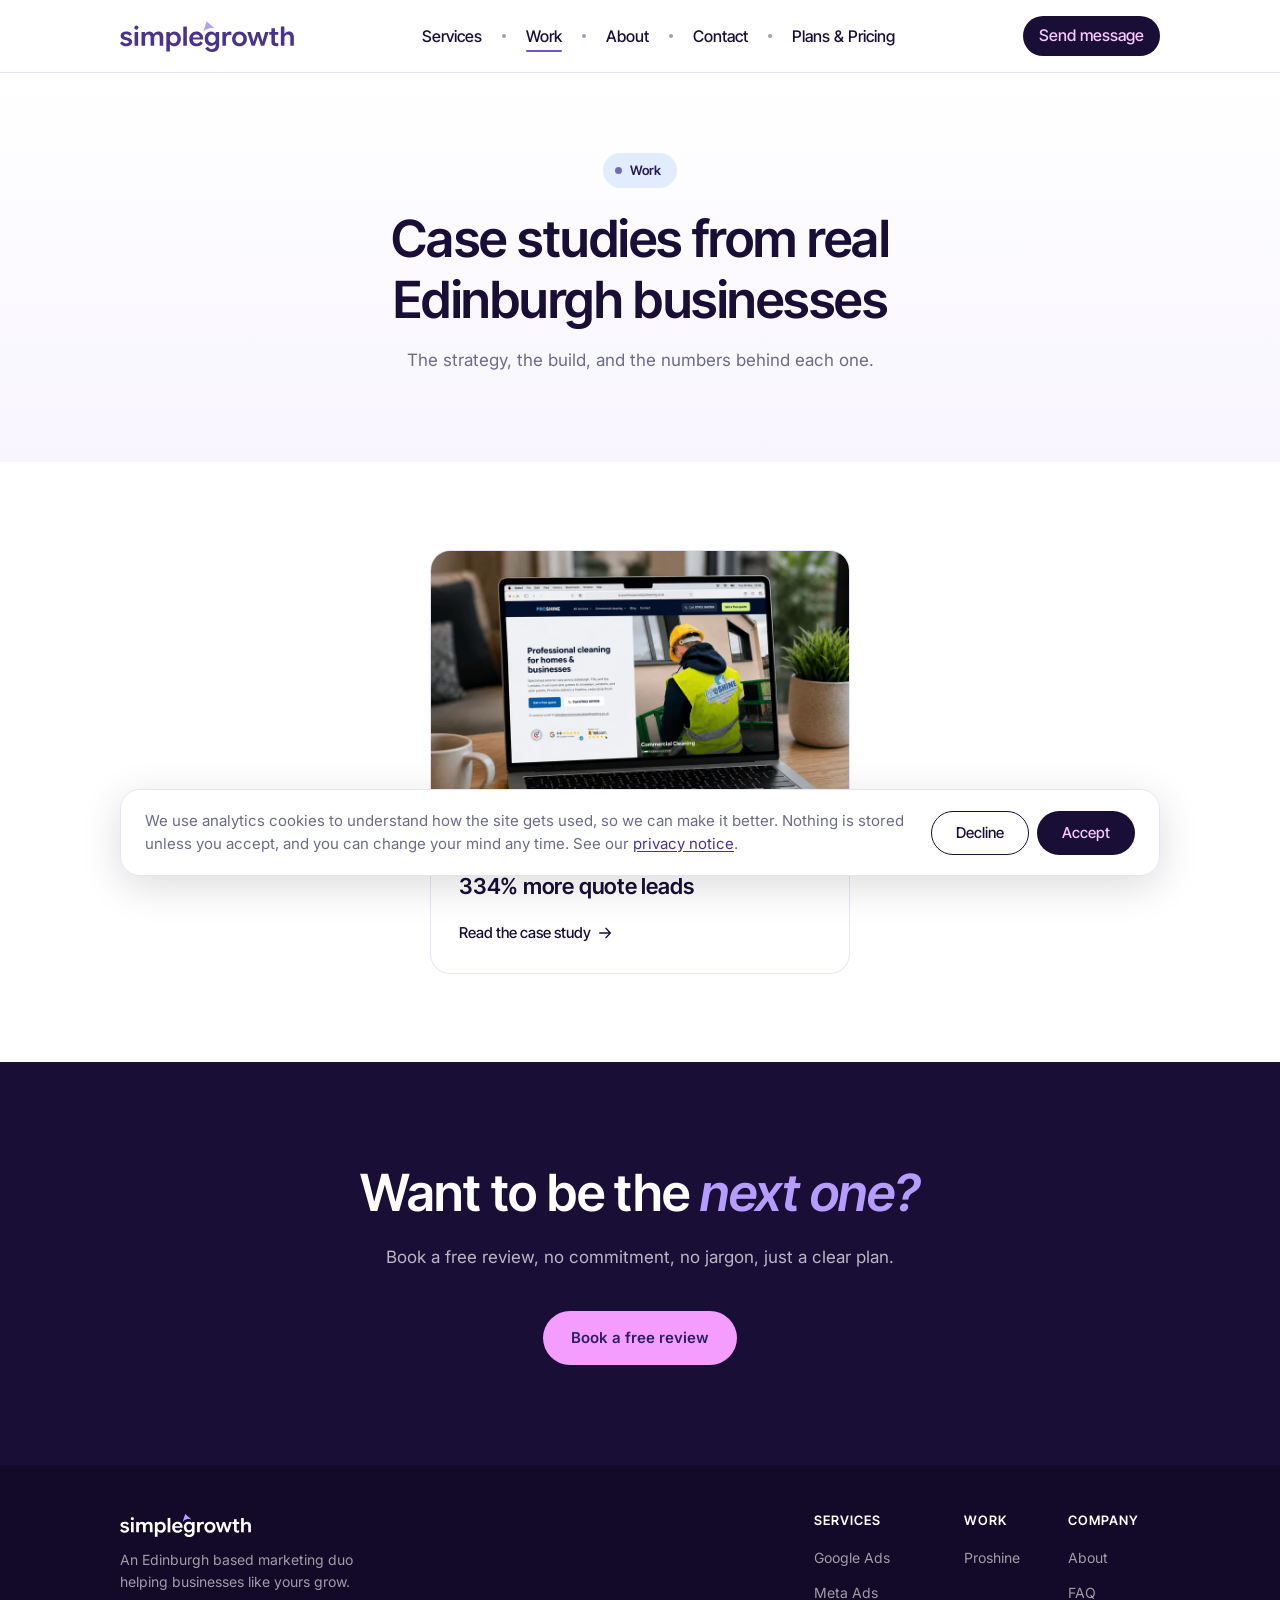
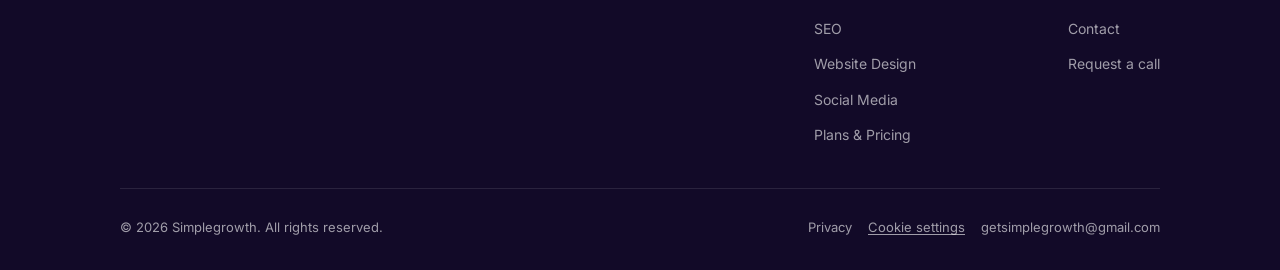
==== commit a76a896c: "Standardize brand spelling to "Simplegrowth" sitewide Titles, meta descriptions, OG tags, alt text, " ====
--- a/work/index.html
+++ b/work/index.html
@@ -3,16 +3,16 @@
 <head>
   <meta charset="UTF-8">
   <meta name="viewport" content="width=device-width, initial-scale=1.0">
-  <title>Our Work | Client Case Studies | SimpleGrowth</title>
-  <meta name="description" content="Case studies from Edinburgh businesses SimpleGrowth has grown — the strategy, the build, and the numbers behind each one.">
+  <title>Our Work | Client Case Studies | Simplegrowth</title>
+  <meta name="description" content="Case studies from Edinburgh businesses Simplegrowth has grown — the strategy, the build, and the numbers behind each one.">
   <link rel="canonical" href="https://simplegrowth.agency/work">
   <link rel="icon" href="/images/favicon.svg" type="image/svg+xml">
   <meta property="og:type" content="website">
-  <meta property="og:site_name" content="SimpleGrowth">
+  <meta property="og:site_name" content="Simplegrowth">
   <meta property="og:locale" content="en_GB">
   <meta property="og:url" content="https://simplegrowth.agency/work">
-  <meta property="og:title" content="Our Work | Client Case Studies | SimpleGrowth">
-  <meta property="og:description" content="Case studies from Edinburgh businesses SimpleGrowth has grown — the strategy, the build, and the numbers behind each one.">
+  <meta property="og:title" content="Our Work | Client Case Studies | Simplegrowth">
+  <meta property="og:description" content="Case studies from Edinburgh businesses Simplegrowth has grown — the strategy, the build, and the numbers behind each one.">
   <meta property="og:image" content="https://simplegrowth.agency/images/og_homepage.png">
   <meta name="twitter:card" content="summary_large_image">
   <link rel="preconnect" href="https://fonts.googleapis.com">
@@ -27,7 +27,7 @@
 <header class="site-header site-header--solid">
   <div class="site-header-inner">
     <a class="site-logo" href="/">
-      <img src="/logo/purple.svg" alt="SimpleGrowth" width="174" height="32">
+      <img src="/logo/purple.svg" alt="Simplegrowth" width="174" height="32">
     </a>
     <ul class="nav-links only-desktop">
       <li><a href="/services">Services</a></li>
@@ -107,7 +107,7 @@
   <div class="footer-inner">
     <div class="footer-top">
       <div class="footer-brand">
-        <img src="/logo/simple_white.svg" alt="SimpleGrowth">
+        <img src="/logo/simple_white.svg" alt="Simplegrowth">
         <p>An Edinburgh based marketing duo helping businesses like yours grow.</p>
       </div>
       <div class="footer-links">
@@ -140,7 +140,7 @@
       </div>
     </div>
     <div class="footer-bottom">
-      <span>&copy; 2026 SimpleGrowth. All rights reserved.</span>
+      <span>&copy; 2026 Simplegrowth. All rights reserved.</span>
       <span class="footer-bottom-links">
         <a href="/privacy">Privacy</a>
         <button type="button" class="footer-cookie-link" data-cookie-settings>Cookie settings</button>
--- a/css/style.css
+++ b/css/style.css
@@ -1,5 +1,5 @@
 /* ==========================================================================
-   SimpleGrowth — shared design system
+   Simplegrowth — shared design system
    Built on the SG Kit Figma tokens. The homepage hero, trust strip and
    "who are we" card are pixel-derived from the Figma frame; everything else
    (inner pages, cards, pricing, forms) is styled to sit alongside them.
